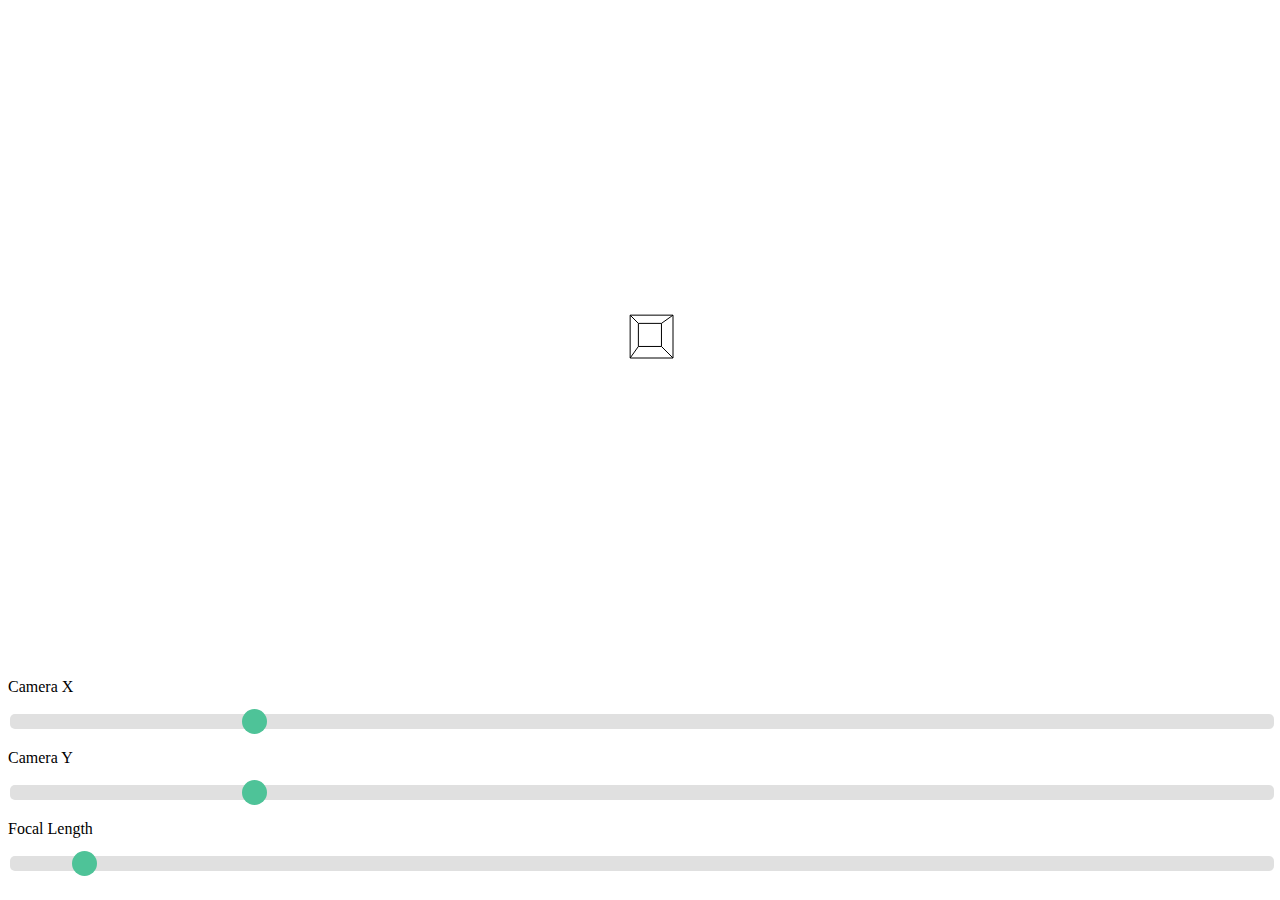
==== index.html @ 31a7e503 "Initial commit" ====
<!DOCTYPE html>
<html lang="en">

<head>
    <meta charset="UTF-8">
    <meta name="viewport" content="width=device-width, initial-scale=1.0">
    <title>Messing Around with 3D</title>
    <style>
        .slidecontainer {
            width: 100%;
            /* Width of the outside container */
        }
        /* The slider itself */
        
        .slider {
            -webkit-appearance: none;
            /* Override default CSS styles */
            appearance: none;
            width: 100%;
            /* Full-width */
            height: 25px;
            /* Specified height */
            background: #d3d3d3;
            /* Grey background */
            outline: none;
            /* Remove outline */
            opacity: 0.7;
            /* Set transparency (for mouse-over effects on hover) */
            -webkit-transition: .2s;
            /* 0.2 seconds transition on hover */
            transition: opacity .2s;
        }
        /* Mouse-over effects */
        
        .slider:hover {
            opacity: 1;
            /* Fully shown on mouse-over */
        }
        /* The slider handle (use -webkit- (Chrome, Opera, Safari, Edge) and -moz- (Firefox) to override default look) */
        
        .slider::-webkit-slider-thumb {
            -webkit-appearance: none;
            /* Override default look */
            appearance: none;
            width: 25px;
            /* Set a specific slider handle width */
            height: 25px;
            /* Slider handle height */
            background: #04AA6D;
            /* Green background */
            cursor: pointer;
            /* Cursor on hover */
        }
        
        .slider::-moz-range-thumb {
            width: 25px;
            /* Set a specific slider handle width */
            height: 25px;
            /* Slider handle height */
            background: #04AA6D;
            /* Green background */
            cursor: pointer;
            /* Cursor on hover */
        }
        
        .slider {
            -webkit-appearance: none;
            width: 100%;
            height: 15px;
            border-radius: 5px;
            background: #d3d3d3;
            outline: none;
            opacity: 0.7;
            -webkit-transition: .2s;
            transition: opacity .2s;
        }
        
        .slider::-webkit-slider-thumb {
            -webkit-appearance: none;
            appearance: none;
            width: 25px;
            height: 25px;
            border-radius: 50%;
            background: #04AA6D;
            cursor: pointer;
        }
        
        .slider::-moz-range-thumb {
            width: 25px;
            height: 25px;
            border-radius: 50%;
            background: #04AA6D;
            cursor: pointer;
        }
    </style>
</head>

<body>
    <canvas id="canvas"></canvas>
    <div class="slidecontainer">
        <p>Camera X</p>
        <input type="range" min="-200" max="200" value="-125" step="0.05" class=" slider " id="x" oninput="update() ">
    </div>
    <div class="slidecontainer">
        <p>Camera Y</p>
        <input type="range" min="-200" max="200" value="-125" step="0.05" class=" slider " id="y" oninput="update() ">
    </div>
    <div class="slidecontainer">
        <p>Focal Length</p>
        <input type="range" min="0" max="100" value="5" step="0.05" class=" slider " id="focal" oninput="update() ">
    </div>
    <script src="script.js"></script>
</body>

</html>
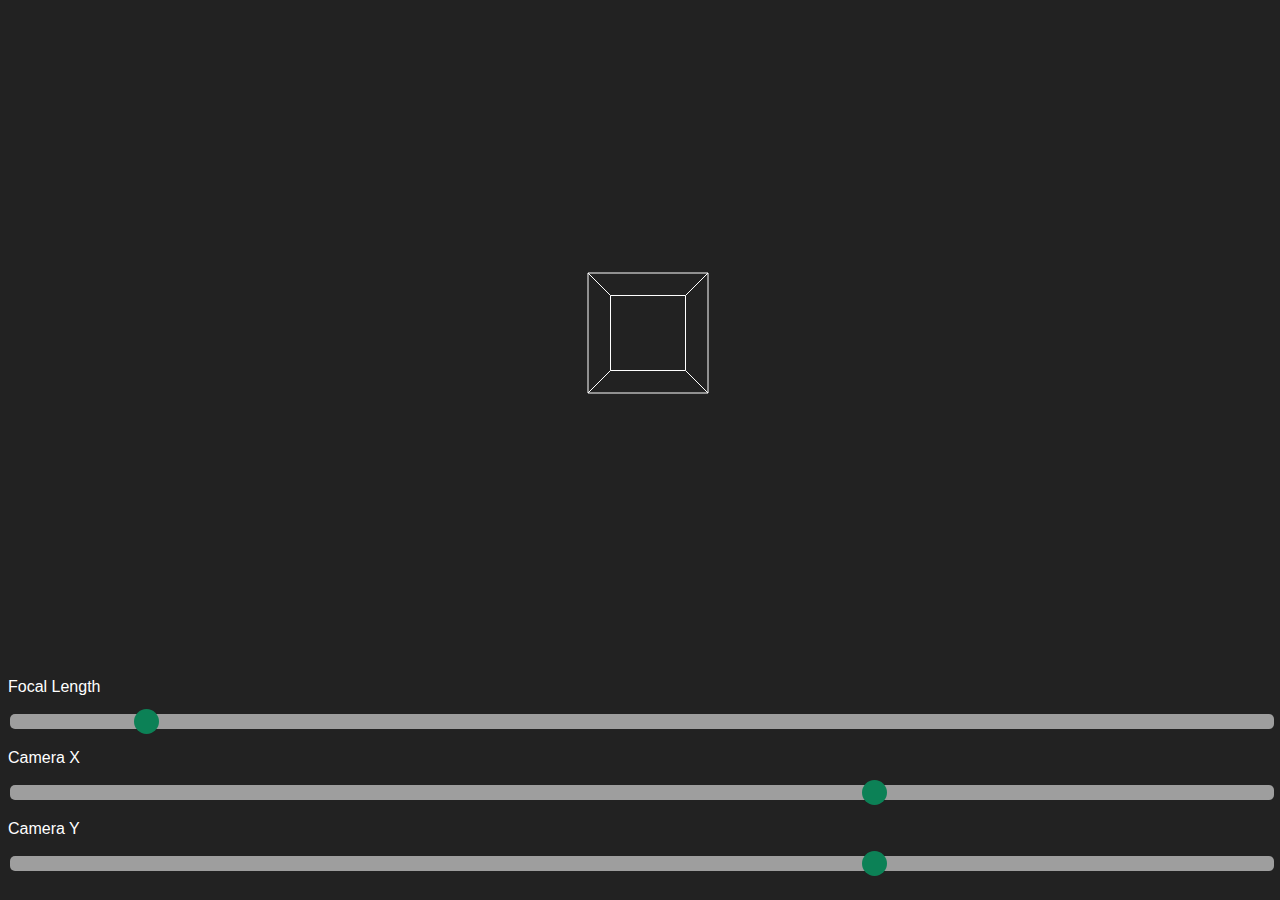
==== commit f2a92dda: "Made a cute little tutorial for my project." ====
--- a/index.html
+++ b/index.html
@@ -4,63 +4,11 @@
 <head>
     <meta charset="UTF-8">
     <meta name="viewport" content="width=device-width, initial-scale=1.0">
-    <title>Messing Around with 3D</title>
+    <title>3D -> 2D Projection</title>
     <style>
-        .slidecontainer {
-            width: 100%;
-            /* Width of the outside container */
-        }
-        /* The slider itself */
-        
-        .slider {
-            -webkit-appearance: none;
-            /* Override default CSS styles */
-            appearance: none;
-            width: 100%;
-            /* Full-width */
-            height: 25px;
-            /* Specified height */
-            background: #d3d3d3;
-            /* Grey background */
-            outline: none;
-            /* Remove outline */
-            opacity: 0.7;
-            /* Set transparency (for mouse-over effects on hover) */
-            -webkit-transition: .2s;
-            /* 0.2 seconds transition on hover */
-            transition: opacity .2s;
-        }
-        /* Mouse-over effects */
-        
-        .slider:hover {
-            opacity: 1;
-            /* Fully shown on mouse-over */
-        }
-        /* The slider handle (use -webkit- (Chrome, Opera, Safari, Edge) and -moz- (Firefox) to override default look) */
-        
-        .slider::-webkit-slider-thumb {
-            -webkit-appearance: none;
-            /* Override default look */
-            appearance: none;
-            width: 25px;
-            /* Set a specific slider handle width */
-            height: 25px;
-            /* Slider handle height */
-            background: #04AA6D;
-            /* Green background */
-            cursor: pointer;
-            /* Cursor on hover */
-        }
-        
-        .slider::-moz-range-thumb {
-            width: 25px;
-            /* Set a specific slider handle width */
-            height: 25px;
-            /* Slider handle height */
-            background: #04AA6D;
-            /* Green background */
-            cursor: pointer;
-            /* Cursor on hover */
+        body {
+            background-color: #222;
+            overflow: hidden;
         }
         
         .slider {
@@ -92,22 +40,27 @@
             background: #04AA6D;
             cursor: pointer;
         }
+        
+        p {
+            color: white;
+            font-family: sans-serif, monospace
+        }
     </style>
 </head>
 
 <body>
     <canvas id="canvas"></canvas>
     <div class="slidecontainer">
+        <p>Focal Length</p>
+        <input type="range" min="0" max="200" value="20" step="0.05" class=" slider " id="focal" oninput="updateCanvas() ">
+    </div>
+    <div class="slidecontainer">
         <p>Camera X</p>
-        <input type="range" min="-200" max="200" value="-125" step="0.05" class=" slider " id="x" oninput="update() ">
+        <input type="range" min="-400" max="400" value="150" step="0.05" class=" slider " id="cx" oninput="updateCanvas() ">
     </div>
     <div class="slidecontainer">
         <p>Camera Y</p>
-        <input type="range" min="-200" max="200" value="-125" step="0.05" class=" slider " id="y" oninput="update() ">
-    </div>
-    <div class="slidecontainer">
-        <p>Focal Length</p>
-        <input type="range" min="0" max="100" value="5" step="0.05" class=" slider " id="focal" oninput="update() ">
+        <input type="range" min="-400" max="400" value="150" step="0.05" class=" slider " id="cy" oninput="updateCanvas() ">
     </div>
     <script src="script.js"></script>
 </body>
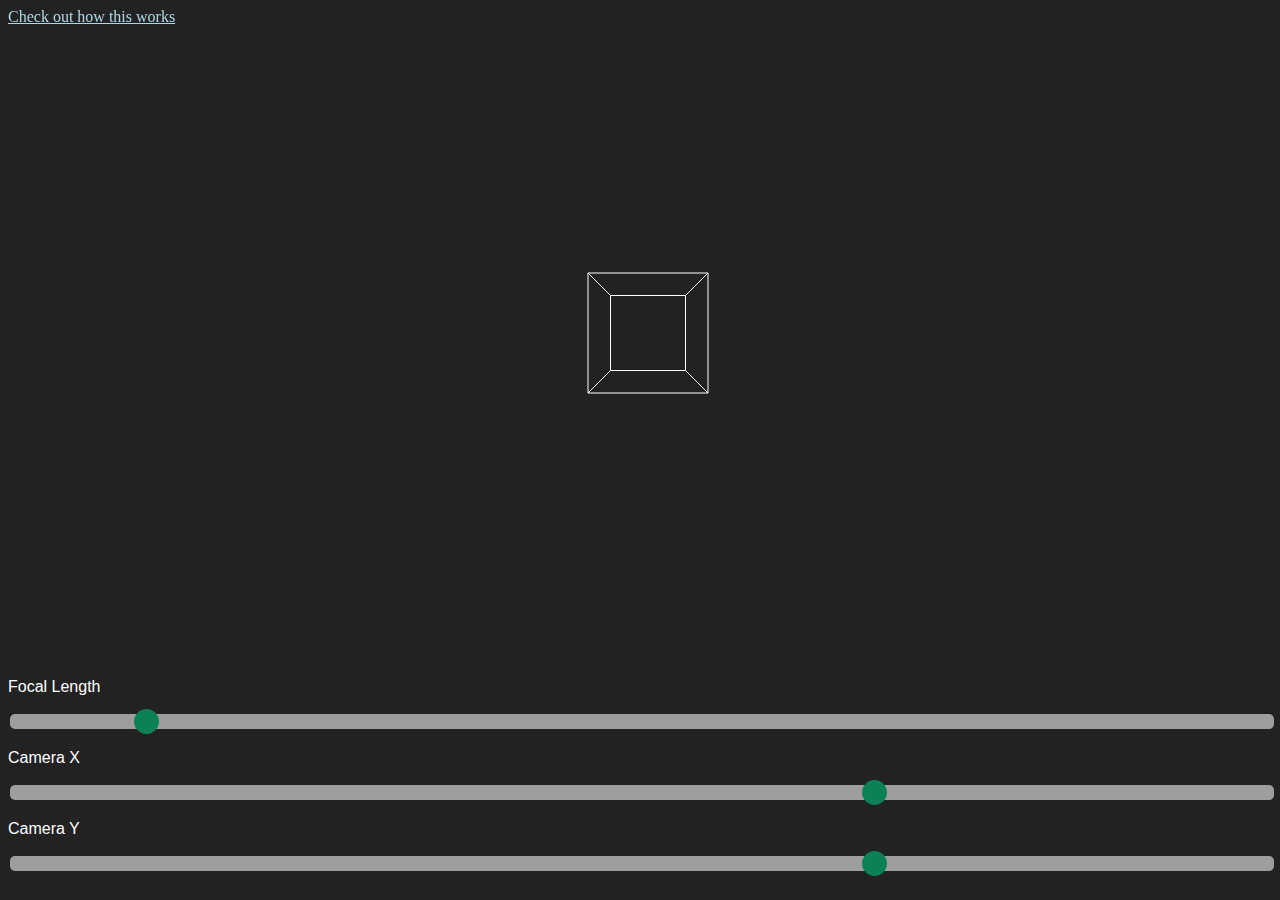
==== commit e9e126cf: "Whoops, forgot to link the demo to the tutorial" ====
--- a/index.html
+++ b/index.html
@@ -49,7 +49,11 @@
 </head>
 
 <body>
-    <canvas id="canvas"></canvas>
+    <div style="position:absolute">
+        <a style="color:lightblue" href="tutorial.html">Check out how this works</a>
+    </div>
+    <canvas id="canvas">
+        </canvas>
     <div class="slidecontainer">
         <p>Focal Length</p>
         <input type="range" min="0" max="200" value="20" step="0.05" class=" slider " id="focal" oninput="updateCanvas() ">
